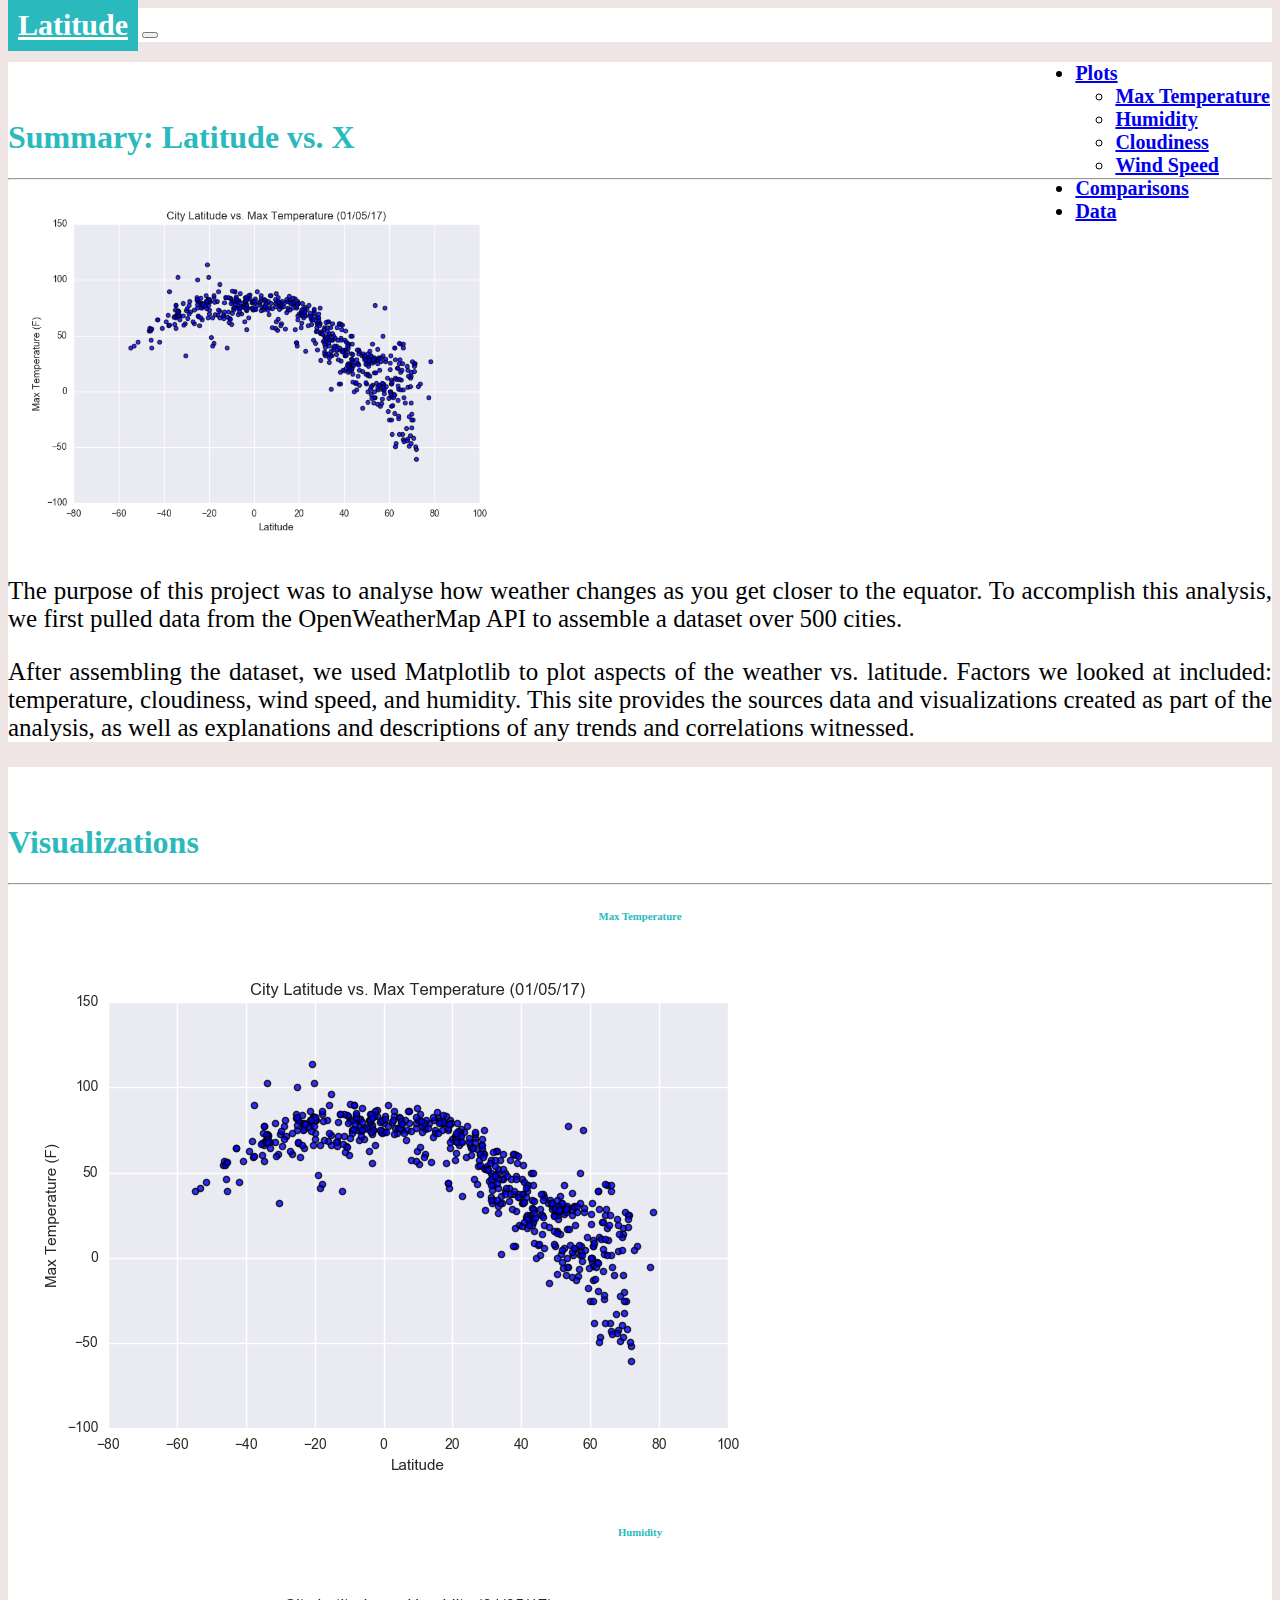
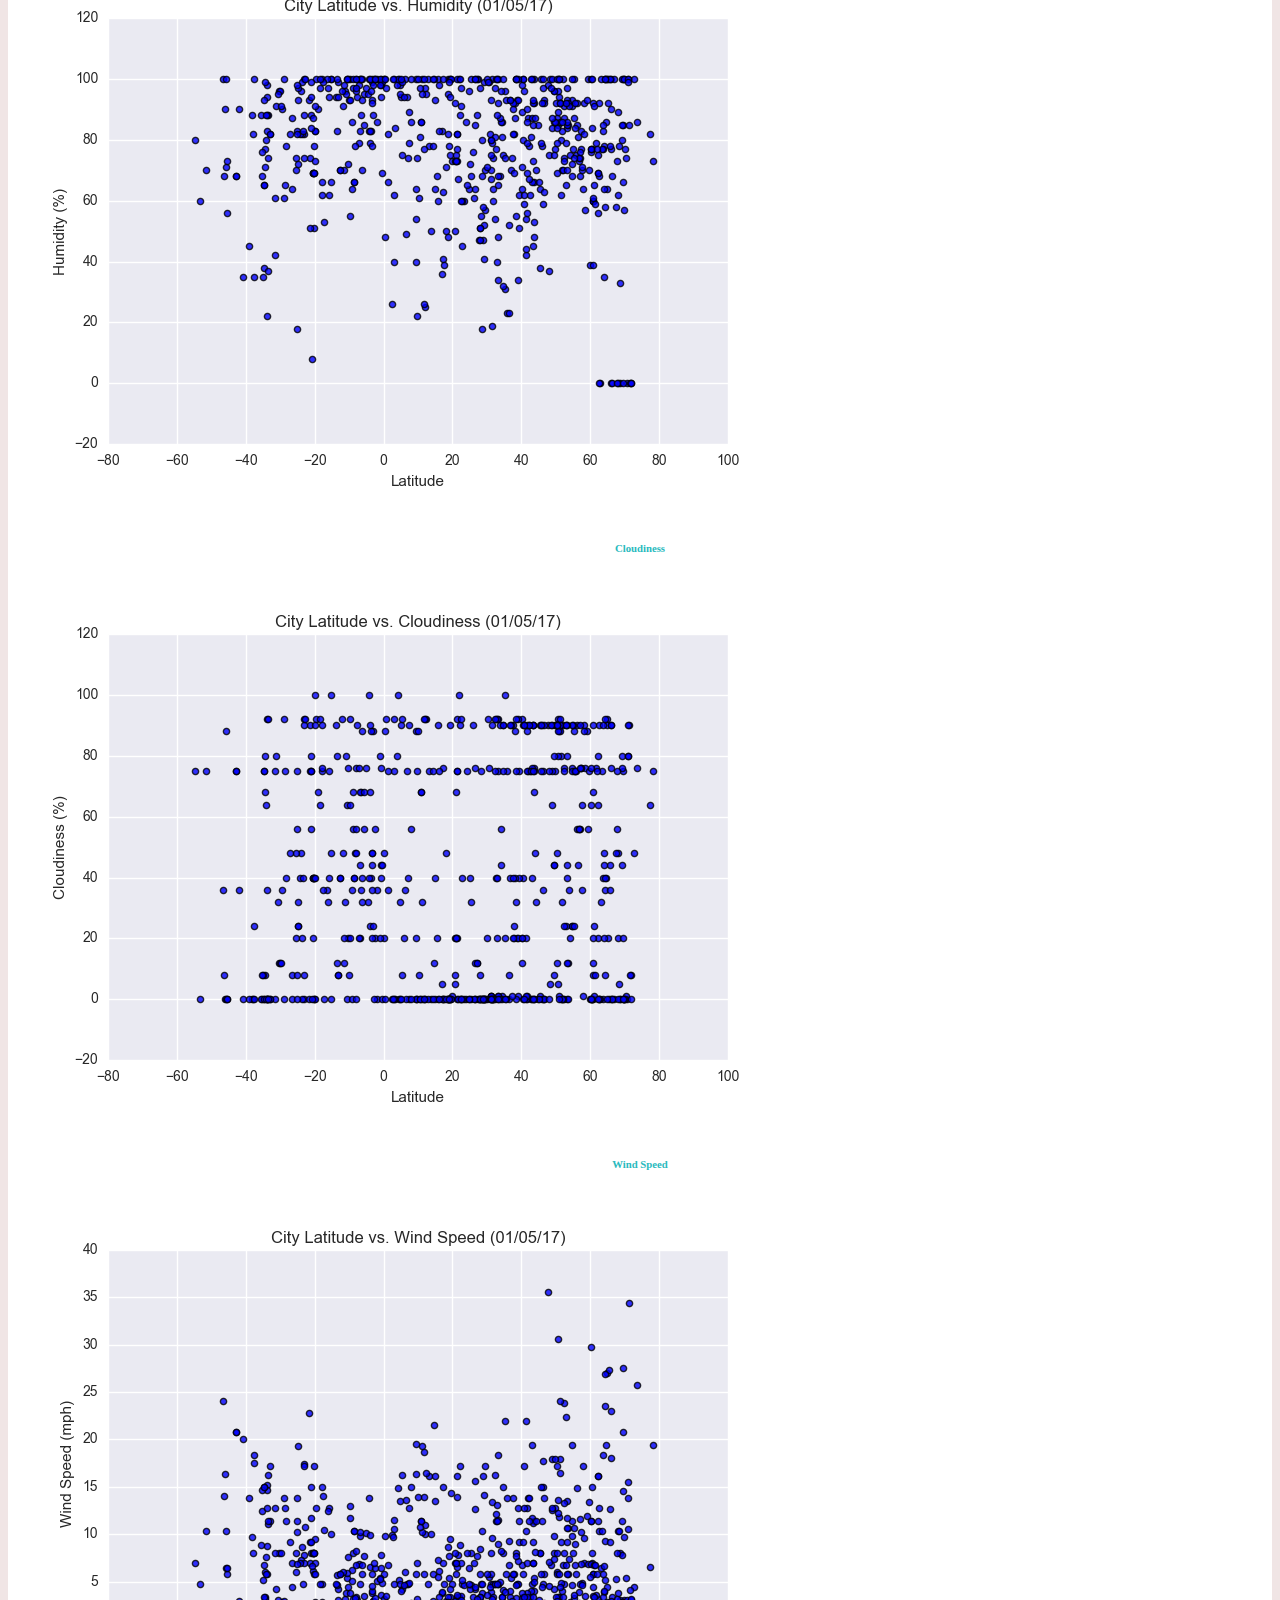
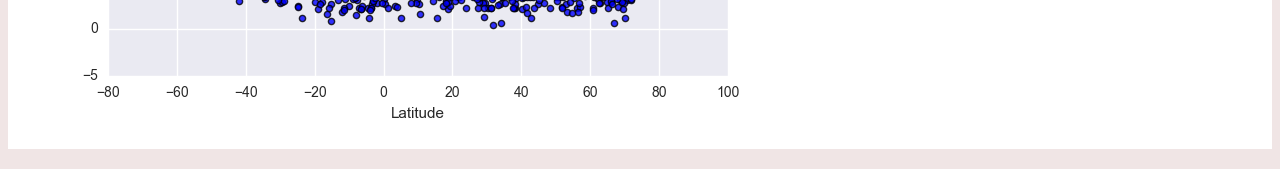
==== index.html @ a9ec9aac "Commit of 11/28/2021" ====
<!DOCTYPE html>
<html lang="en">

<head>
  <meta charset="UTF-8">
  <link href="https://cdn.jsdelivr.net/npm/bootstrap@5.1.3/dist/css/bootstrap.min.css" rel="stylesheet"
    integrity="sha384-1BmE4kWBq78iYhFldvKuhfTAU6auU8tT94WrHftjDbrCEXSU1oBoqyl2QvZ6jIW3" crossorigin="anonymous">
  <link rel="stylesheet" href="/Pages/style.css">
  <meta http-equiv="X-UA-Compatible" content="IE=edge">
  <meta name="viewport" content="width=device-width, initial-scale=1.0">
  <title>Home Page</title>
</head>

<body>
  <!-- Create Navbar -->
  <nav class="navbar navbar-expand-lg navbar-light bg-light" id="navbar-box">
    <div class="container-fluid">
      <a class="navbar-brand" href="home.html">Latitude</a>
      <button class="navbar-toggler" type="button" data-bs-toggle="collapse" data-bs-target="#navbarNavDropdown"
        aria-controls="navbarNavDropdown" aria-expanded="false" aria-label="Toggle navigation">
        <span class="navbar-toggler-icon"></span>
      </button>
      <div class="collapse navbar-collapse" id="navbarNavDropdown">
        <ul class="navbar-nav">
          <li class="nav-item dropdown">
            <a class="nav-link dropdown-toggle" href="#" id="navbarDropdownMenuLink" role="button"
              data-bs-toggle="dropdown" aria-expanded="false">Plots</a>
            <ul class="dropdown-menu" aria-labelledby="navbarDropdownMenuLink">
              <li><a class="dropdown-item" href="/Pages/max_temp.html">Max Temperature</a></li>
              <li><a class="dropdown-item" href="/Pages/humidity.html">Humidity</a></li>
              <li><a class="dropdown-item" href="/Pages/cloudiness.html">Cloudiness</a></li>
              <li><a class="dropdown-item" href="/Pages/wind.html">Wind Speed</a></li>
            </ul>
          </li>
          <li class="nav-item">
            <a class="nav-link" href="/Pages/comparison.html">Comparisons</a>
          </li>
          <li class="nav-item">
            <a class="nav-link" href="/Pages/data.html">Data</a>
          </li>
        </ul>
      </div>
    </div>
  </nav>

  <div class="container">
  <!-- Left Side -->
    <div class="row">
      <div class="col-8" id="left_side">
        <br><br>
        <h1>Summary: Latitude vs. X</h1>
        <hr>
        <div class="row">
          <img class="mr-3 img-fluid" style="width:auto; height:360px;" src="/Resources/assets/images/Fig1.png"
            alt="City Latitude vs. Max Temperature">
          <div class="col">
            <p>The purpose of this project was to analyse how weather changes as you get closer to the equator. To
              accomplish this analysis, we first pulled data from the OpenWeatherMap API to assemble a dataset over 500
              cities.</p>
          </div>
          <p>After assembling the dataset, we used Matplotlib to plot aspects of the weather vs. latitude.
            Factors we looked at included: temperature, cloudiness, wind speed, and humidity. This site provides the
            sources data and visualizations created as part of the analysis, as well as explanations and descriptions of
            any trends and correlations witnessed.</p>
        </div>
      </div>

    <!-- Right Side -->
      <div class="col-4 ml-auto" id="right_side">
        <br><br>
        <h1>Visualizations</h1>
        <hr>
        <div class="row">
          <div class="col">
            <h6>Max Temperature</h6>
            <a href="/Pages/max_temp.html"><img class="mr-3 img-fluid" width="auto"
                src="/Resources/assets/images/Fig1.png" alt="City Latitude vs. Max Temperature Image"></a>
          </div>

          <div class="col">
            <h6>Humidity</h6>
            <a href="/Pages/humidity.html"><img class="mr-3 img-fluid" width="auto"
                src="/Resources/assets/images/Fig2.png" alt="City Latitude vs. Humidity Image"></a>
          </div>
        </div>

        <div class="row">
          <div class="col">
            <h6>Cloudiness</h6>
            <a href="/Pages/cloudiness.html"><img class="mr-3 img-fluid" width="auto"
                src="/Resources/assets/images/Fig3.png" alt="City Latitude vs. Cloudiness Image"></a>
          </div>

          <div class="col">
            <h6>Wind Speed</h6>
            <a href="/Pages/wind.html"><img class="mr-3 img-fluid" width="auto" src="/Resources/assets/images/Fig4.png"
                alt="City Latitude vs. Wind Speed Image"></a>
          </div>
        </div>
      </div>
    </div>
    </div>
  </div>
  
  <script src="https://cdn.jsdelivr.net/npm/bootstrap@5.1.3/dist/js/bootstrap.bundle.min.js"
    integrity="sha384-ka7Sk0Gln4gmtz2MlQnikT1wXgYsOg+OMhuP+IlRH9sENBO0LRn5q+8nbTov4+1p"
    crossorigin="anonymous"></script>
</body>

</html>
---- Pages/style.css ----
.navbar-brand {
    padding: 10px;
    background-color: rgb(42, 186, 190);
    font-size:30px;
    font-weight: bold;
    color:white !important;
}

#navbar-box {
    background-color: white !important; 
}

.navbar-nav{
    position:absolute;
    right:10px;
    font-weight: bold;
    font-size:20px;
    font-family: Georgia, 'Times New Roman', Times, serif;
}

body{
    background-color: rgb(240, 229, 229);
    
}

#left_side, #right_side, #visualization, #data{
    background-color: white;
    margin-top: 20px;
    margin-bottom: 20px;
}

h1{
    font-family: Georgia, 'Times New Roman', Times, serif;
    color: rgb(42, 186, 190);
    font-weight: bold;
}

p{
    font-family: Georgia, 'Times New Roman', Times, serif;
    font-size: 25px;
    text-align: justify;
}

h4, h6{
    font-family: Georgia, 'Times New Roman', Times, serif;
    color: rgb(42, 186, 190);
    font-weight: bold;
    text-align: center;
}

#visualization{
    padding: 10px;
}
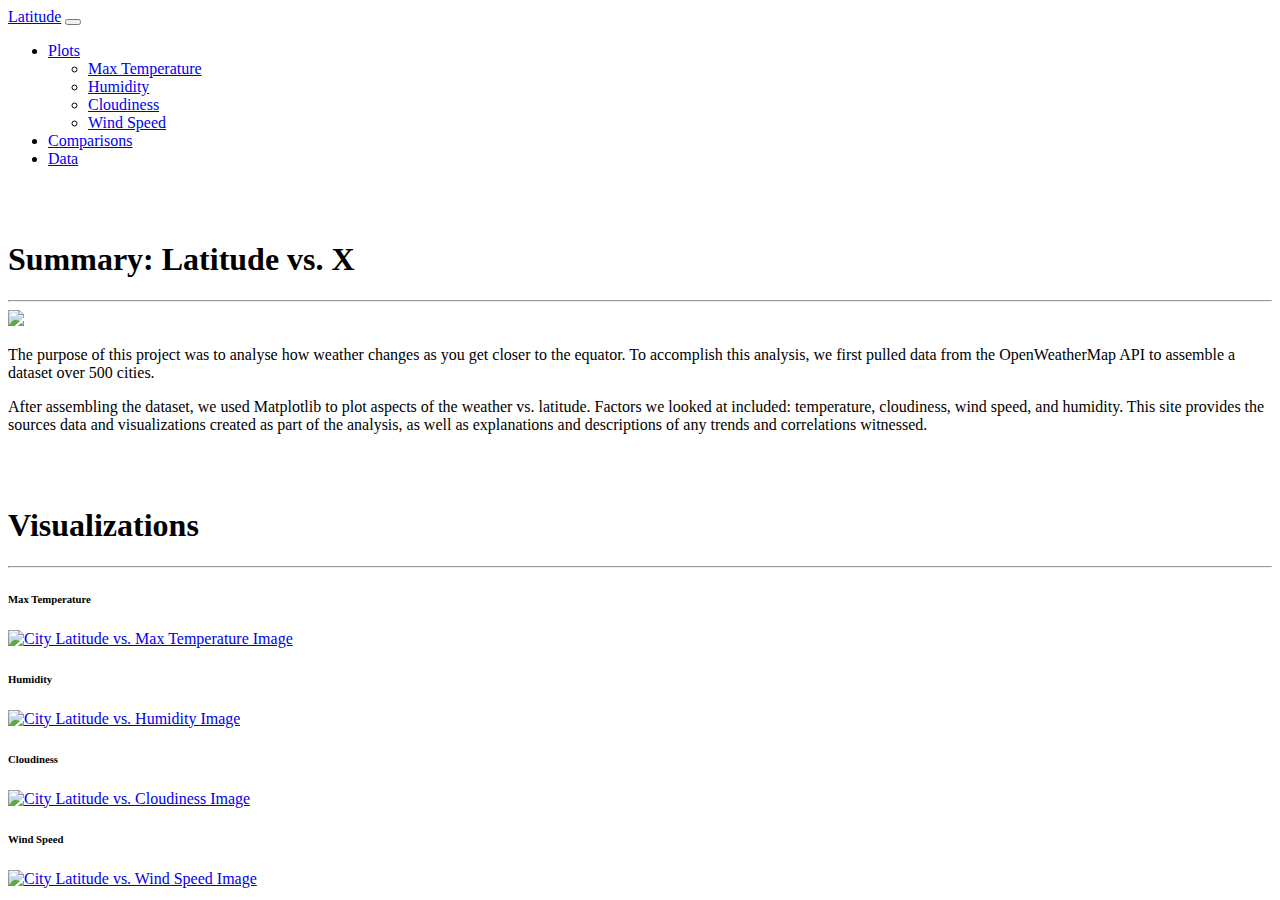
==== commit 6a513727: "Commit of 11/28/2021" ====
--- a/index.html
+++ b/index.html
@@ -5,7 +5,7 @@
   <meta charset="UTF-8">
   <link href="https://cdn.jsdelivr.net/npm/bootstrap@5.1.3/dist/css/bootstrap.min.css" rel="stylesheet"
     integrity="sha384-1BmE4kWBq78iYhFldvKuhfTAU6auU8tT94WrHftjDbrCEXSU1oBoqyl2QvZ6jIW3" crossorigin="anonymous">
-  <link rel="stylesheet" href="/Pages/style.css">
+  <link rel="stylesheet" href="/Web-Design-Challenge/blob/main/Pages/style.css">
   <meta http-equiv="X-UA-Compatible" content="IE=edge">
   <meta name="viewport" content="width=device-width, initial-scale=1.0">
   <title>Home Page</title>
@@ -15,7 +15,7 @@
   <!-- Create Navbar -->
   <nav class="navbar navbar-expand-lg navbar-light bg-light" id="navbar-box">
     <div class="container-fluid">
-      <a class="navbar-brand" href="home.html">Latitude</a>
+      <a class="navbar-brand" href="/Web-Design-Challenge/blob/main/index.html">Latitude</a>
       <button class="navbar-toggler" type="button" data-bs-toggle="collapse" data-bs-target="#navbarNavDropdown"
         aria-controls="navbarNavDropdown" aria-expanded="false" aria-label="Toggle navigation">
         <span class="navbar-toggler-icon"></span>
@@ -26,17 +26,17 @@
             <a class="nav-link dropdown-toggle" href="#" id="navbarDropdownMenuLink" role="button"
               data-bs-toggle="dropdown" aria-expanded="false">Plots</a>
             <ul class="dropdown-menu" aria-labelledby="navbarDropdownMenuLink">
-              <li><a class="dropdown-item" href="/Pages/max_temp.html">Max Temperature</a></li>
-              <li><a class="dropdown-item" href="/Pages/humidity.html">Humidity</a></li>
-              <li><a class="dropdown-item" href="/Pages/cloudiness.html">Cloudiness</a></li>
-              <li><a class="dropdown-item" href="/Pages/wind.html">Wind Speed</a></li>
+              <li><a class="dropdown-item" href="/Web-Design-Challenge/blob/main/Pages/max_temp.html">Max Temperature</a></li>
+              <li><a class="dropdown-item" href="/Web-Design-Challenge/blob/main/Pages/humidity.html">Humidity</a></li>
+              <li><a class="dropdown-item" href="/Web-Design-Challenge/blob/main/Pages/cloudiness.html">Cloudiness</a></li>
+              <li><a class="dropdown-item" href="/Web-Design-Challenge/blob/main/Pages/wind.html">Wind Speed</a></li>
             </ul>
           </li>
           <li class="nav-item">
-            <a class="nav-link" href="/Pages/comparison.html">Comparisons</a>
+            <a class="nav-link" href="/Web-Design-Challenge/blob/main/Pages/comparison.html">Comparisons</a>
           </li>
           <li class="nav-item">
-            <a class="nav-link" href="/Pages/data.html">Data</a>
+            <a class="nav-link" href="/Web-Design-Challenge/blob/main/Pages/data.html">Data</a>
           </li>
         </ul>
       </div>
@@ -51,7 +51,7 @@
         <h1>Summary: Latitude vs. X</h1>
         <hr>
         <div class="row">
-          <img class="mr-3 img-fluid" style="width:auto; height:360px;" src="/Resources/assets/images/Fig1.png"
+          <img class="mr-3 img-fluid" style="width:auto; height:360px;" src="/Web-Design-Challenge/blob/main/Resources/assets/images/Fig1.png
             alt="City Latitude vs. Max Temperature">
           <div class="col">
             <p>The purpose of this project was to analyse how weather changes as you get closer to the equator. To
@@ -73,27 +73,27 @@
         <div class="row">
           <div class="col">
             <h6>Max Temperature</h6>
-            <a href="/Pages/max_temp.html"><img class="mr-3 img-fluid" width="auto"
-                src="/Resources/assets/images/Fig1.png" alt="City Latitude vs. Max Temperature Image"></a>
+            <a href="/Web-Design-Challenge/blob/main/Pages/max_temp.html"><img class="mr-3 img-fluid" width="auto"
+                src="Web-Design-Challenge/blob/main/Resources/assets/images/Fig1.png" alt="City Latitude vs. Max Temperature Image"></a>
           </div>
 
           <div class="col">
             <h6>Humidity</h6>
-            <a href="/Pages/humidity.html"><img class="mr-3 img-fluid" width="auto"
-                src="/Resources/assets/images/Fig2.png" alt="City Latitude vs. Humidity Image"></a>
+            <a href="/Web-Design-Challenge/blob/main/Pages/humidity.html"><img class="mr-3 img-fluid" width="auto"
+                src="Web-Design-Challenge/blob/main/Resources/assets/images/Fig2.png" alt="City Latitude vs. Humidity Image"></a>
           </div>
         </div>
 
         <div class="row">
           <div class="col">
             <h6>Cloudiness</h6>
-            <a href="/Pages/cloudiness.html"><img class="mr-3 img-fluid" width="auto"
-                src="/Resources/assets/images/Fig3.png" alt="City Latitude vs. Cloudiness Image"></a>
+            <a href="/Web-Design-Challenge/blob/main/Pages/cloudiness.html"><img class="mr-3 img-fluid" width="auto"
+                src="Web-Design-Challenge/blob/main/Resources/assets/images/Fig3.png" alt="City Latitude vs. Cloudiness Image"></a>
           </div>
 
           <div class="col">
             <h6>Wind Speed</h6>
-            <a href="/Pages/wind.html"><img class="mr-3 img-fluid" width="auto" src="/Resources/assets/images/Fig4.png"
+            <a href="/Web-Design-Challenge/blob/main/Pages/wind.html"><img class="mr-3 img-fluid" width="auto" src="Web-Design-Challenge/blob/main/Resources/assets/images/Fig4.png"
                 alt="City Latitude vs. Wind Speed Image"></a>
           </div>
         </div>
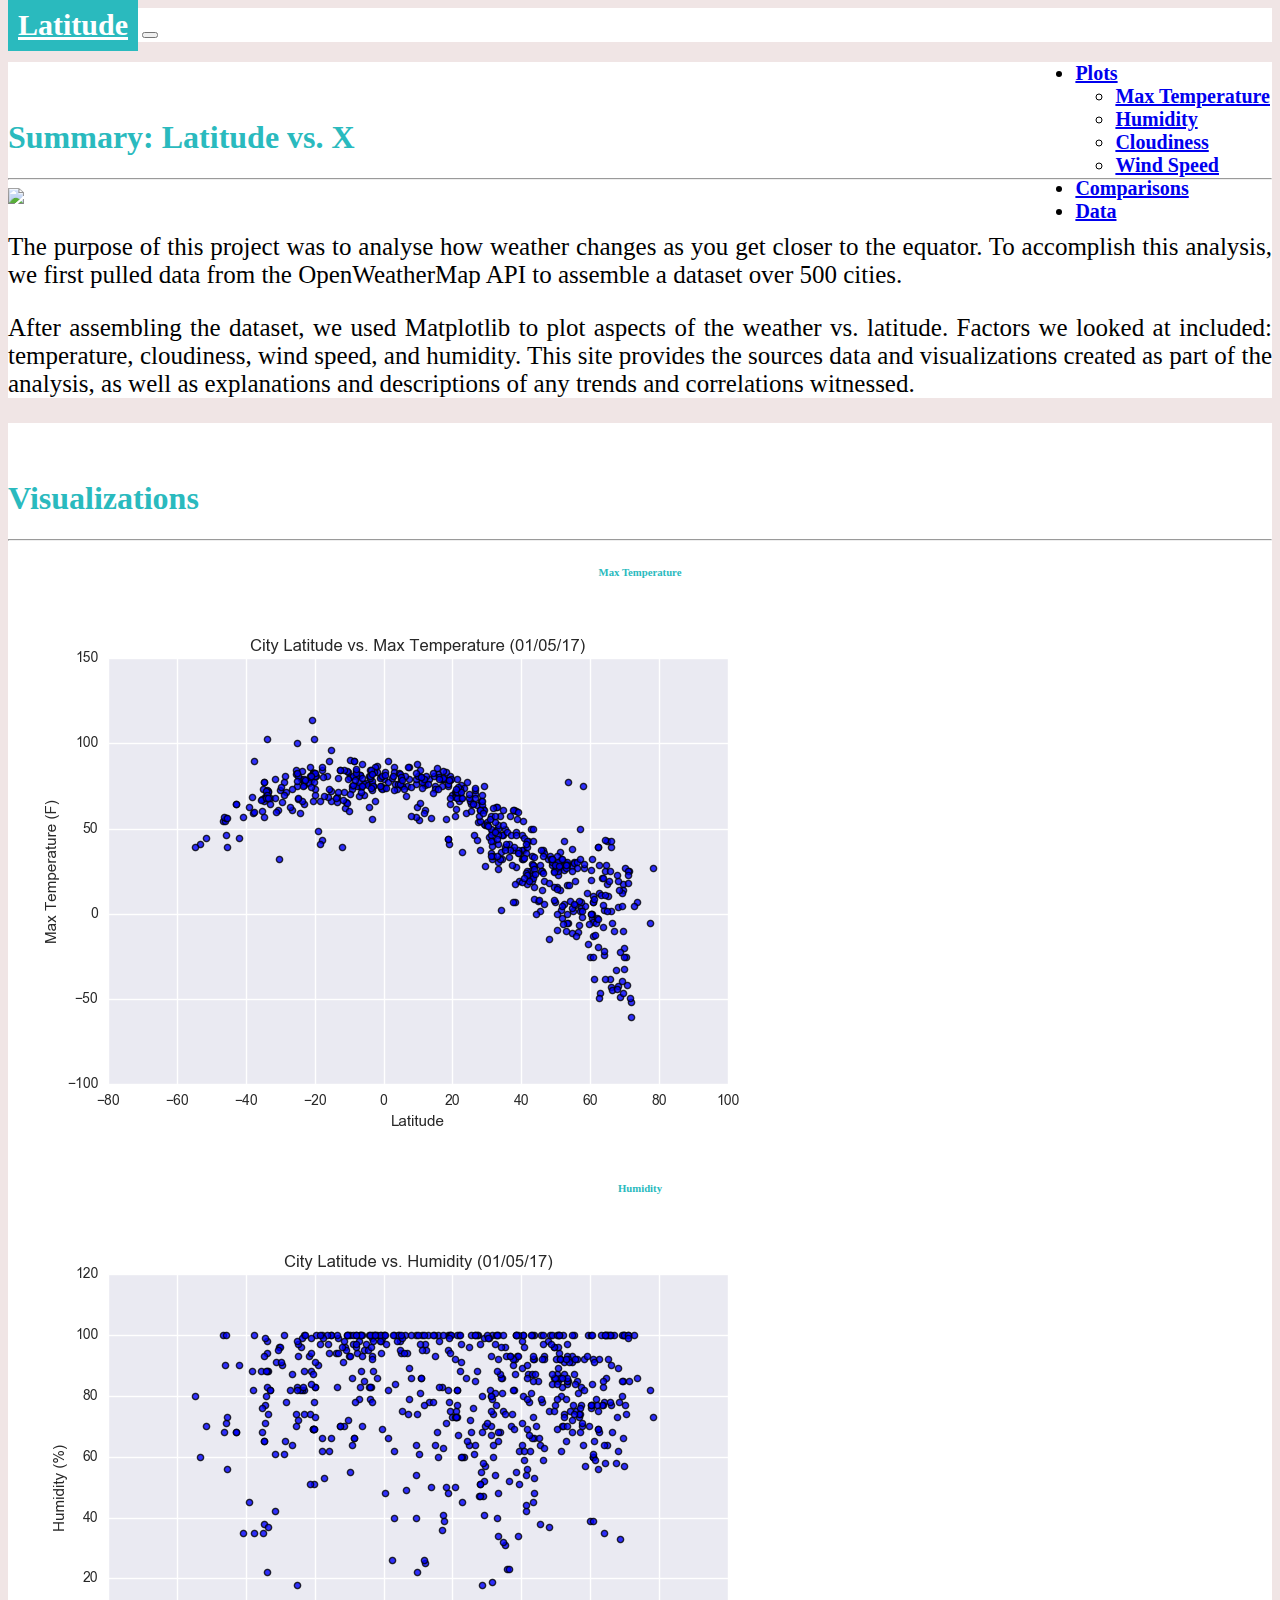
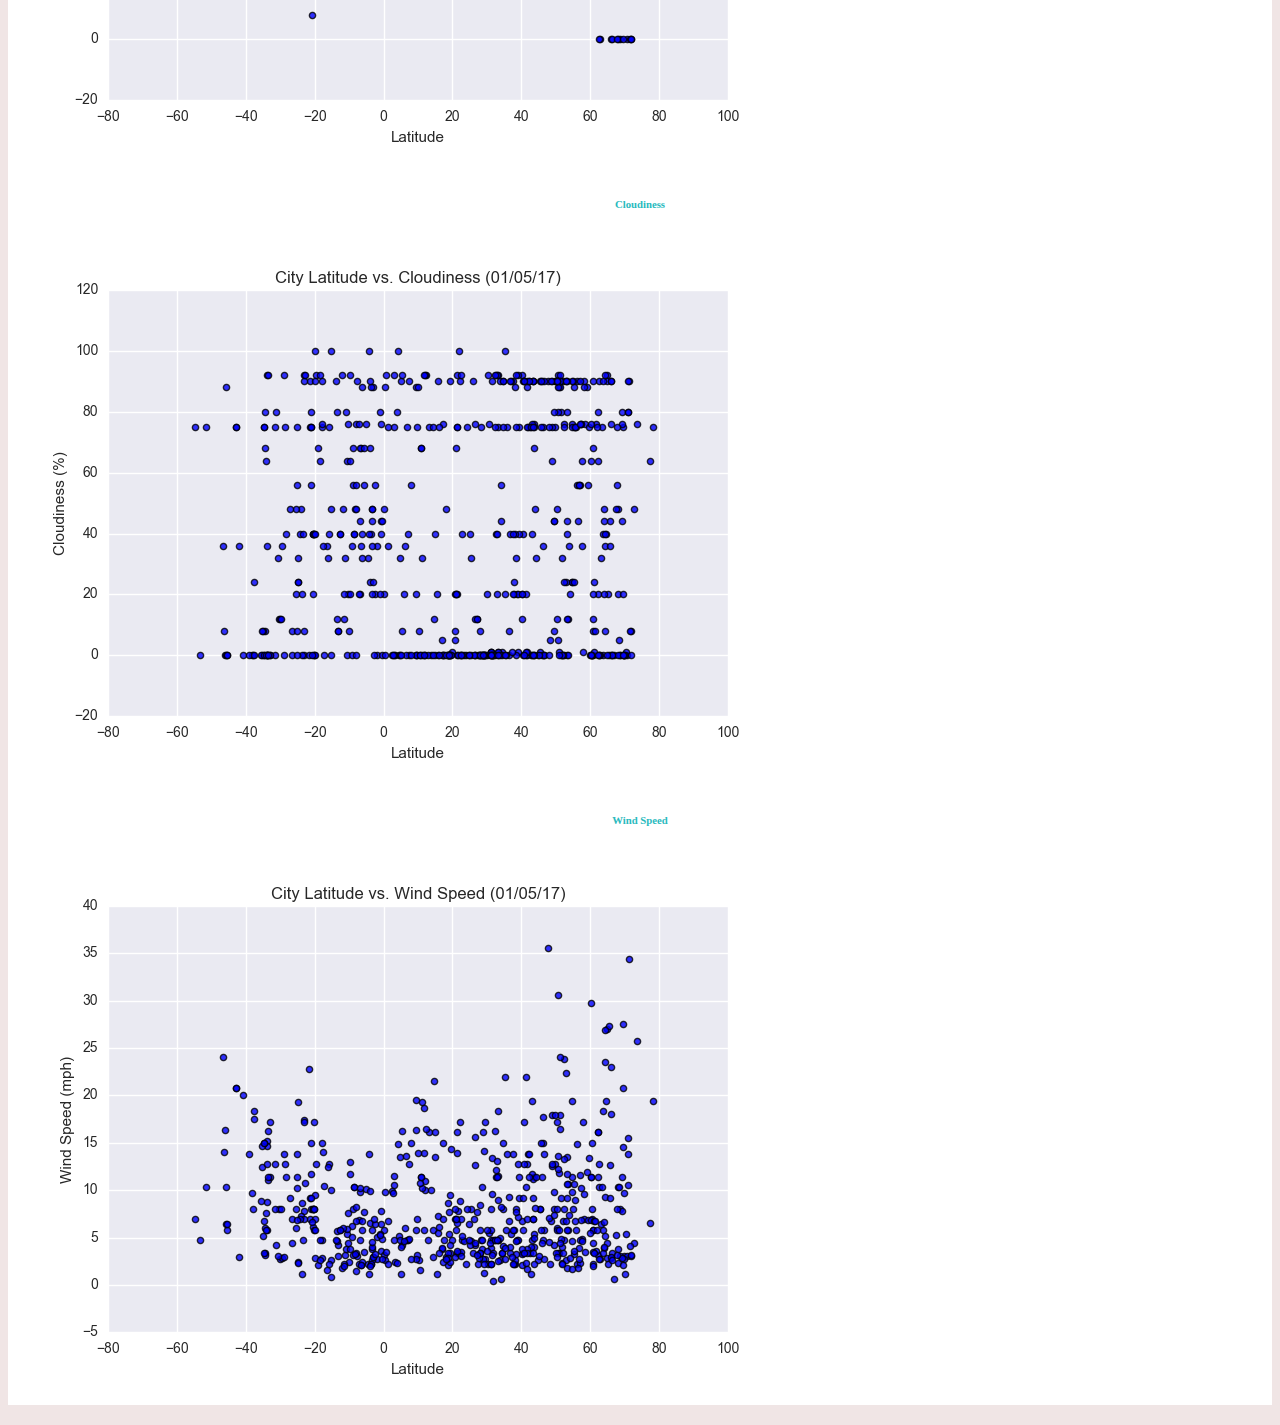
==== commit 3aec5a7d: "Commit of 11/28/2021" ====
--- a/index.html
+++ b/index.html
@@ -5,7 +5,7 @@
   <meta charset="UTF-8">
   <link href="https://cdn.jsdelivr.net/npm/bootstrap@5.1.3/dist/css/bootstrap.min.css" rel="stylesheet"
     integrity="sha384-1BmE4kWBq78iYhFldvKuhfTAU6auU8tT94WrHftjDbrCEXSU1oBoqyl2QvZ6jIW3" crossorigin="anonymous">
-  <link rel="stylesheet" href="/Web-Design-Challenge/blob/main/Pages/style.css">
+  <link rel="stylesheet" href="/Pages/style.css">
   <meta http-equiv="X-UA-Compatible" content="IE=edge">
   <meta name="viewport" content="width=device-width, initial-scale=1.0">
   <title>Home Page</title>
@@ -15,7 +15,7 @@
   <!-- Create Navbar -->
   <nav class="navbar navbar-expand-lg navbar-light bg-light" id="navbar-box">
     <div class="container-fluid">
-      <a class="navbar-brand" href="/Web-Design-Challenge/blob/main/index.html">Latitude</a>
+      <a class="navbar-brand" href="/index.html">Latitude</a>
       <button class="navbar-toggler" type="button" data-bs-toggle="collapse" data-bs-target="#navbarNavDropdown"
         aria-controls="navbarNavDropdown" aria-expanded="false" aria-label="Toggle navigation">
         <span class="navbar-toggler-icon"></span>
@@ -26,17 +26,17 @@
             <a class="nav-link dropdown-toggle" href="#" id="navbarDropdownMenuLink" role="button"
               data-bs-toggle="dropdown" aria-expanded="false">Plots</a>
             <ul class="dropdown-menu" aria-labelledby="navbarDropdownMenuLink">
-              <li><a class="dropdown-item" href="/Web-Design-Challenge/blob/main/Pages/max_temp.html">Max Temperature</a></li>
-              <li><a class="dropdown-item" href="/Web-Design-Challenge/blob/main/Pages/humidity.html">Humidity</a></li>
-              <li><a class="dropdown-item" href="/Web-Design-Challenge/blob/main/Pages/cloudiness.html">Cloudiness</a></li>
-              <li><a class="dropdown-item" href="/Web-Design-Challenge/blob/main/Pages/wind.html">Wind Speed</a></li>
+              <li><a class="dropdown-item" href="/Pages/max_temp.html">Max Temperature</a></li>
+              <li><a class="dropdown-item" href="/Pages/humidity.html">Humidity</a></li>
+              <li><a class="dropdown-item" href="/Pages/cloudiness.html">Cloudiness</a></li>
+              <li><a class="dropdown-item" href="/Pages/wind.html">Wind Speed</a></li>
             </ul>
           </li>
           <li class="nav-item">
-            <a class="nav-link" href="/Web-Design-Challenge/blob/main/Pages/comparison.html">Comparisons</a>
+            <a class="nav-link" href="/Pages/comparison.html">Comparisons</a>
           </li>
           <li class="nav-item">
-            <a class="nav-link" href="/Web-Design-Challenge/blob/main/Pages/data.html">Data</a>
+            <a class="nav-link" href="/Pages/data.html">Data</a>
           </li>
         </ul>
       </div>
@@ -44,15 +44,15 @@
   </nav>
 
   <div class="container">
-  <!-- Left Side -->
+    <!-- Left Side -->
     <div class="row">
       <div class="col-8" id="left_side">
         <br><br>
         <h1>Summary: Latitude vs. X</h1>
         <hr>
         <div class="row">
-          <img class="mr-3 img-fluid" style="width:auto; height:360px;" src="/Web-Design-Challenge/blob/main/Resources/assets/images/Fig1.png
-            alt="City Latitude vs. Max Temperature">
+          <img class="mr-3 img-fluid" style="width:auto; height:360px;" src="/Web-Design-Challenge/Resources/assets/images/Fig1.png
+            alt=" City Latitude vs. Max Temperature">
           <div class="col">
             <p>The purpose of this project was to analyse how weather changes as you get closer to the equator. To
               accomplish this analysis, we first pulled data from the OpenWeatherMap API to assemble a dataset over 500
@@ -65,7 +65,7 @@
         </div>
       </div>
 
-    <!-- Right Side -->
+      <!-- Right Side -->
       <div class="col-4 ml-auto" id="right_side">
         <br><br>
         <h1>Visualizations</h1>
@@ -73,35 +73,38 @@
         <div class="row">
           <div class="col">
             <h6>Max Temperature</h6>
-            <a href="/Web-Design-Challenge/blob/main/Pages/max_temp.html"><img class="mr-3 img-fluid" width="auto"
-                src="Web-Design-Challenge/blob/main/Resources/assets/images/Fig1.png" alt="City Latitude vs. Max Temperature Image"></a>
+            <a href="/Pages/max_temp.html"><img class="mr-3 img-fluid" width="auto"
+                src="/Resources/assets/images/Fig1.png"
+                alt="City Latitude vs. Max Temperature Image"></a>
           </div>
 
           <div class="col">
             <h6>Humidity</h6>
-            <a href="/Web-Design-Challenge/blob/main/Pages/humidity.html"><img class="mr-3 img-fluid" width="auto"
-                src="Web-Design-Challenge/blob/main/Resources/assets/images/Fig2.png" alt="City Latitude vs. Humidity Image"></a>
+            <a href="/Pages/humidity.html"><img class="mr-3 img-fluid" width="auto"
+                src="/Resources/assets/images/Fig2.png" alt="City Latitude vs. Humidity Image"></a>
           </div>
         </div>
 
         <div class="row">
           <div class="col">
             <h6>Cloudiness</h6>
-            <a href="/Web-Design-Challenge/blob/main/Pages/cloudiness.html"><img class="mr-3 img-fluid" width="auto"
-                src="Web-Design-Challenge/blob/main/Resources/assets/images/Fig3.png" alt="City Latitude vs. Cloudiness Image"></a>
+            <a href="/Pages/cloudiness.html"><img class="mr-3 img-fluid" width="auto"
+                src="/Resources/assets/images/Fig3.png"
+                alt="City Latitude vs. Cloudiness Image"></a>
           </div>
 
           <div class="col">
             <h6>Wind Speed</h6>
-            <a href="/Web-Design-Challenge/blob/main/Pages/wind.html"><img class="mr-3 img-fluid" width="auto" src="Web-Design-Challenge/blob/main/Resources/assets/images/Fig4.png"
+            <a href="/Pages/wind.html"><img class="mr-3 img-fluid" width="auto"
+                src="/Resources/assets/images/Fig4.png"
                 alt="City Latitude vs. Wind Speed Image"></a>
           </div>
         </div>
       </div>
     </div>
-    </div>
   </div>
-  
+  </div>
+
   <script src="https://cdn.jsdelivr.net/npm/bootstrap@5.1.3/dist/js/bootstrap.bundle.min.js"
     integrity="sha384-ka7Sk0Gln4gmtz2MlQnikT1wXgYsOg+OMhuP+IlRH9sENBO0LRn5q+8nbTov4+1p"
     crossorigin="anonymous"></script>
--- a/Pages/style.css
+++ b/Pages/style.css
@@ -0,0 +1,53 @@
+.navbar-brand {
+    padding: 10px;
+    background-color: rgb(42, 186, 190);
+    font-size:30px;
+    font-weight: bold;
+    color:white !important;
+}
+
+#navbar-box {
+    background-color: white !important; 
+}
+
+.navbar-nav{
+    position:absolute;
+    right:10px;
+    font-weight: bold;
+    font-size:20px;
+    font-family: Georgia, 'Times New Roman', Times, serif;
+}
+
+body{
+    background-color: rgb(240, 229, 229);
+    
+}
+
+#left_side, #right_side, #visualization, #data{
+    background-color: white;
+    margin-top: 20px;
+    margin-bottom: 20px;
+}
+
+h1{
+    font-family: Georgia, 'Times New Roman', Times, serif;
+    color: rgb(42, 186, 190);
+    font-weight: bold;
+}
+
+p{
+    font-family: Georgia, 'Times New Roman', Times, serif;
+    font-size: 25px;
+    text-align: justify;
+}
+
+h4, h6{
+    font-family: Georgia, 'Times New Roman', Times, serif;
+    color: rgb(42, 186, 190);
+    font-weight: bold;
+    text-align: center;
+}
+
+#visualization{
+    padding: 10px;
+}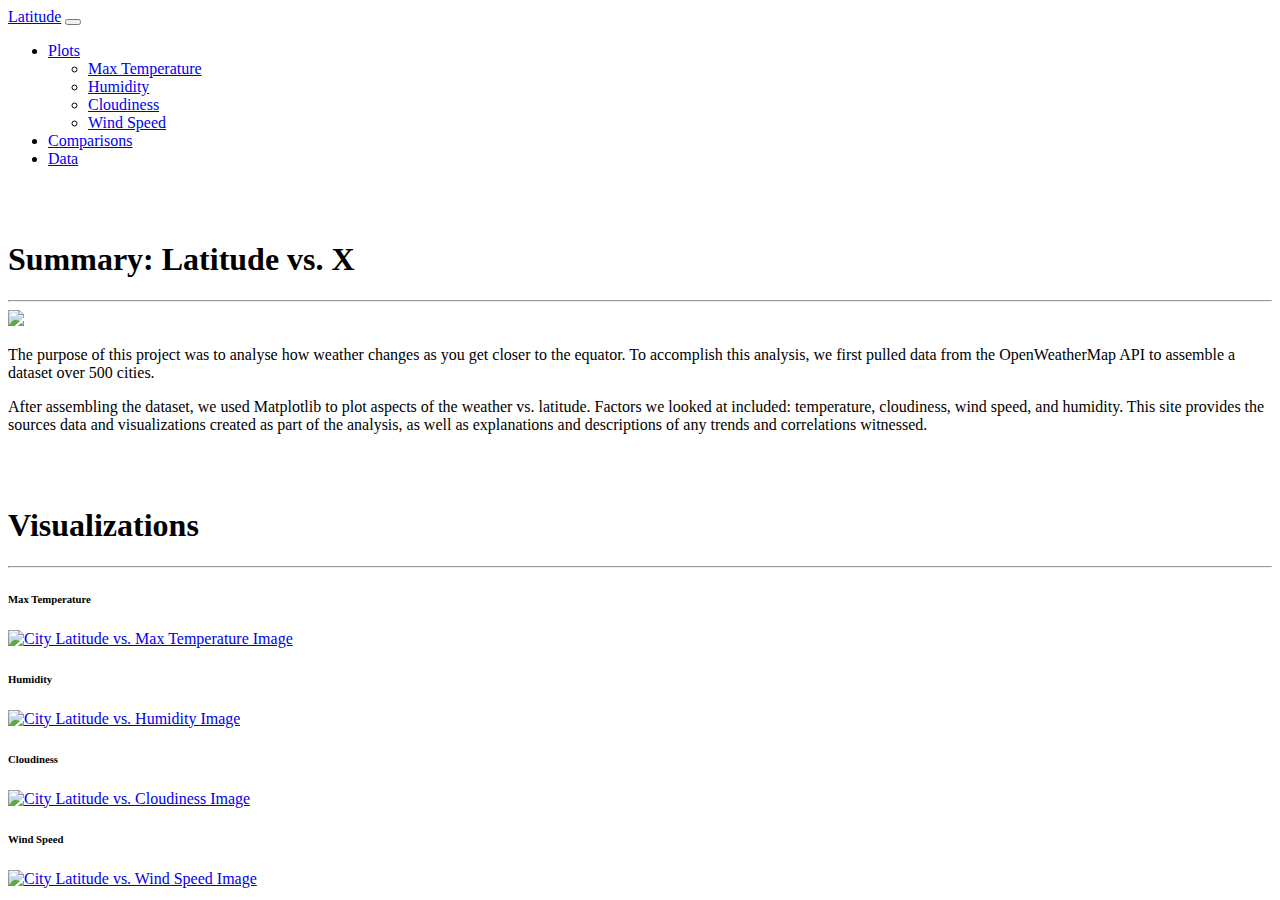
==== commit 45c6d418: "Commot of 11/28/2021" ====
--- a/index.html
+++ b/index.html
@@ -5,7 +5,7 @@
   <meta charset="UTF-8">
   <link href="https://cdn.jsdelivr.net/npm/bootstrap@5.1.3/dist/css/bootstrap.min.css" rel="stylesheet"
     integrity="sha384-1BmE4kWBq78iYhFldvKuhfTAU6auU8tT94WrHftjDbrCEXSU1oBoqyl2QvZ6jIW3" crossorigin="anonymous">
-  <link rel="stylesheet" href="/Pages/style.css">
+  <link rel="stylesheet" href="/Web-Design-Challenge/Pages/style.css">
   <meta http-equiv="X-UA-Compatible" content="IE=edge">
   <meta name="viewport" content="width=device-width, initial-scale=1.0">
   <title>Home Page</title>
@@ -26,17 +26,17 @@
             <a class="nav-link dropdown-toggle" href="#" id="navbarDropdownMenuLink" role="button"
               data-bs-toggle="dropdown" aria-expanded="false">Plots</a>
             <ul class="dropdown-menu" aria-labelledby="navbarDropdownMenuLink">
-              <li><a class="dropdown-item" href="/Pages/max_temp.html">Max Temperature</a></li>
-              <li><a class="dropdown-item" href="/Pages/humidity.html">Humidity</a></li>
-              <li><a class="dropdown-item" href="/Pages/cloudiness.html">Cloudiness</a></li>
-              <li><a class="dropdown-item" href="/Pages/wind.html">Wind Speed</a></li>
+              <li><a class="dropdown-item" href="/Web-Design-Challenge/Pages/max_temp.html">Max Temperature</a></li>
+              <li><a class="dropdown-item" href="/Web-Design-Challenge/Pages/humidity.html">Humidity</a></li>
+              <li><a class="dropdown-item" href="/Web-Design-Challenge/Pages/cloudiness.html">Cloudiness</a></li>
+              <li><a class="dropdown-item" href="/Web-Design-Challenge/Pages/wind.html">Wind Speed</a></li>
             </ul>
           </li>
           <li class="nav-item">
-            <a class="nav-link" href="/Pages/comparison.html">Comparisons</a>
+            <a class="nav-link" href="/Web-Design-Challenge/Pages/comparison.html">Comparisons</a>
           </li>
           <li class="nav-item">
-            <a class="nav-link" href="/Pages/data.html">Data</a>
+            <a class="nav-link" href="/Web-Design-Challenge/Pages/data.html">Data</a>
           </li>
         </ul>
       </div>
@@ -73,30 +73,30 @@
         <div class="row">
           <div class="col">
             <h6>Max Temperature</h6>
-            <a href="/Pages/max_temp.html"><img class="mr-3 img-fluid" width="auto"
-                src="/Resources/assets/images/Fig1.png"
+            <a href="/Web-Design-Challenge/Pages/max_temp.html"><img class="mr-3 img-fluid" width="auto"
+                src="/Web-Design-Challenge/Resources/assets/images/Fig1.png"
                 alt="City Latitude vs. Max Temperature Image"></a>
           </div>
 
           <div class="col">
             <h6>Humidity</h6>
-            <a href="/Pages/humidity.html"><img class="mr-3 img-fluid" width="auto"
-                src="/Resources/assets/images/Fig2.png" alt="City Latitude vs. Humidity Image"></a>
+            <a href="/Web-Design-Challenge/Pages/humidity.html"><img class="mr-3 img-fluid" width="auto"
+                src="/Web-Design-Challenge/Resources/assets/images/Fig2.png" alt="City Latitude vs. Humidity Image"></a>
           </div>
         </div>
 
         <div class="row">
           <div class="col">
             <h6>Cloudiness</h6>
-            <a href="/Pages/cloudiness.html"><img class="mr-3 img-fluid" width="auto"
-                src="/Resources/assets/images/Fig3.png"
+            <a href="/Web-Design-Challenge/Pages/cloudiness.html"><img class="mr-3 img-fluid" width="auto"
+                src="/Web-Design-Challenge/Resources/assets/images/Fig3.png"
                 alt="City Latitude vs. Cloudiness Image"></a>
           </div>
 
           <div class="col">
             <h6>Wind Speed</h6>
-            <a href="/Pages/wind.html"><img class="mr-3 img-fluid" width="auto"
-                src="/Resources/assets/images/Fig4.png"
+            <a href="/Web-Design-Challenge/Pages/wind.html"><img class="mr-3 img-fluid" width="auto"
+                src="/Web-Design-Challenge/Resources/assets/images/Fig4.png"
                 alt="City Latitude vs. Wind Speed Image"></a>
           </div>
         </div>
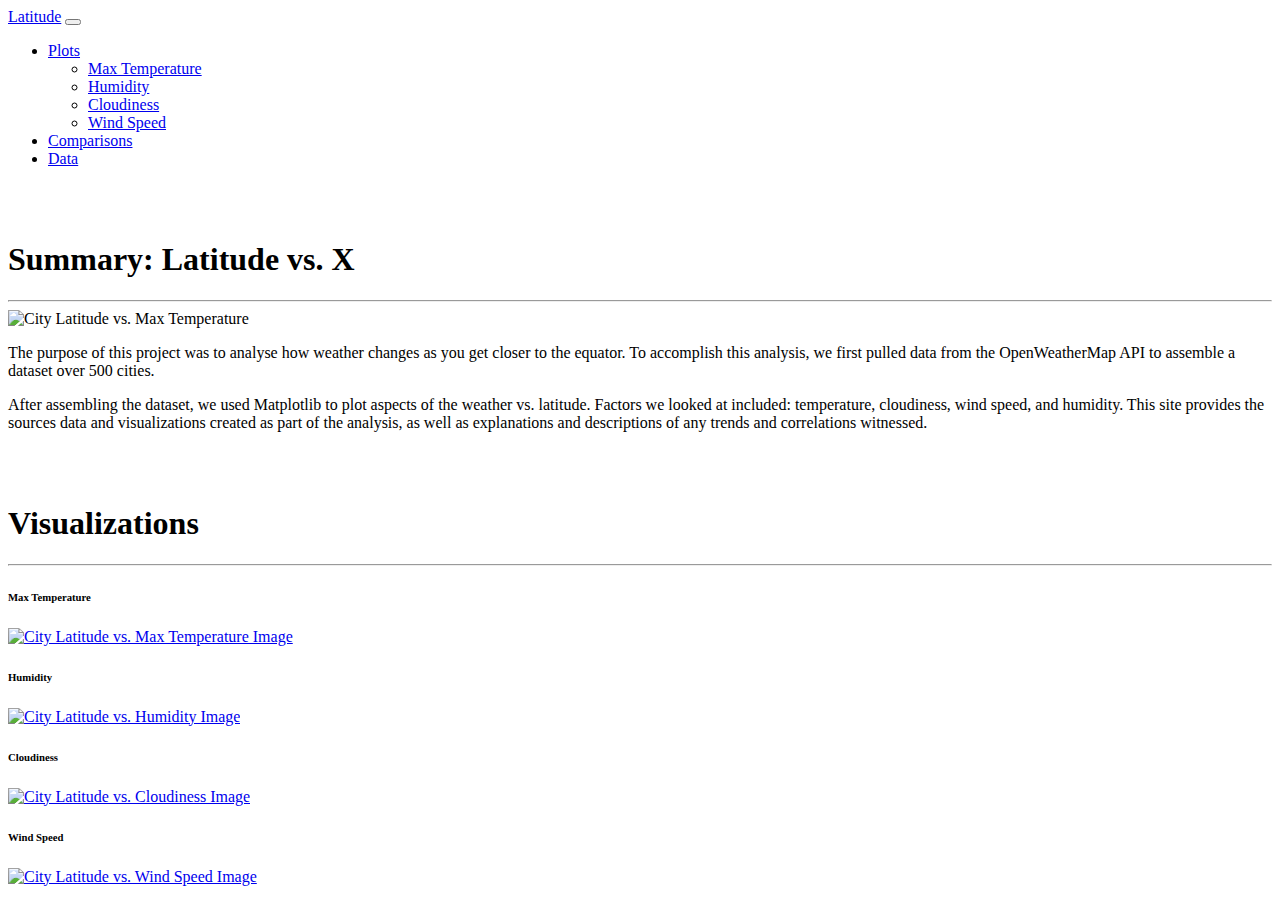
==== commit a352bfff: "Commit of 11/28/2021" ====
--- a/index.html
+++ b/index.html
@@ -15,7 +15,7 @@
   <!-- Create Navbar -->
   <nav class="navbar navbar-expand-lg navbar-light bg-light" id="navbar-box">
     <div class="container-fluid">
-      <a class="navbar-brand" href="/index.html">Latitude</a>
+      <a class="navbar-brand" href="/Web-Design-Challenge/index.html">Latitude</a>
       <button class="navbar-toggler" type="button" data-bs-toggle="collapse" data-bs-target="#navbarNavDropdown"
         aria-controls="navbarNavDropdown" aria-expanded="false" aria-label="Toggle navigation">
         <span class="navbar-toggler-icon"></span>
@@ -51,7 +51,7 @@
         <h1>Summary: Latitude vs. X</h1>
         <hr>
         <div class="row">
-          <img class="mr-3 img-fluid" style="width:auto; height:360px;" src="/Web-Design-Challenge/Resources/assets/images/Fig1.png
+          <img class="mr-3 img-fluid" style="width:auto; height:360px;" src="/Web-Design-Challenge/Resources/assets/images/Fig1.png"
             alt=" City Latitude vs. Max Temperature">
           <div class="col">
             <p>The purpose of this project was to analyse how weather changes as you get closer to the equator. To
